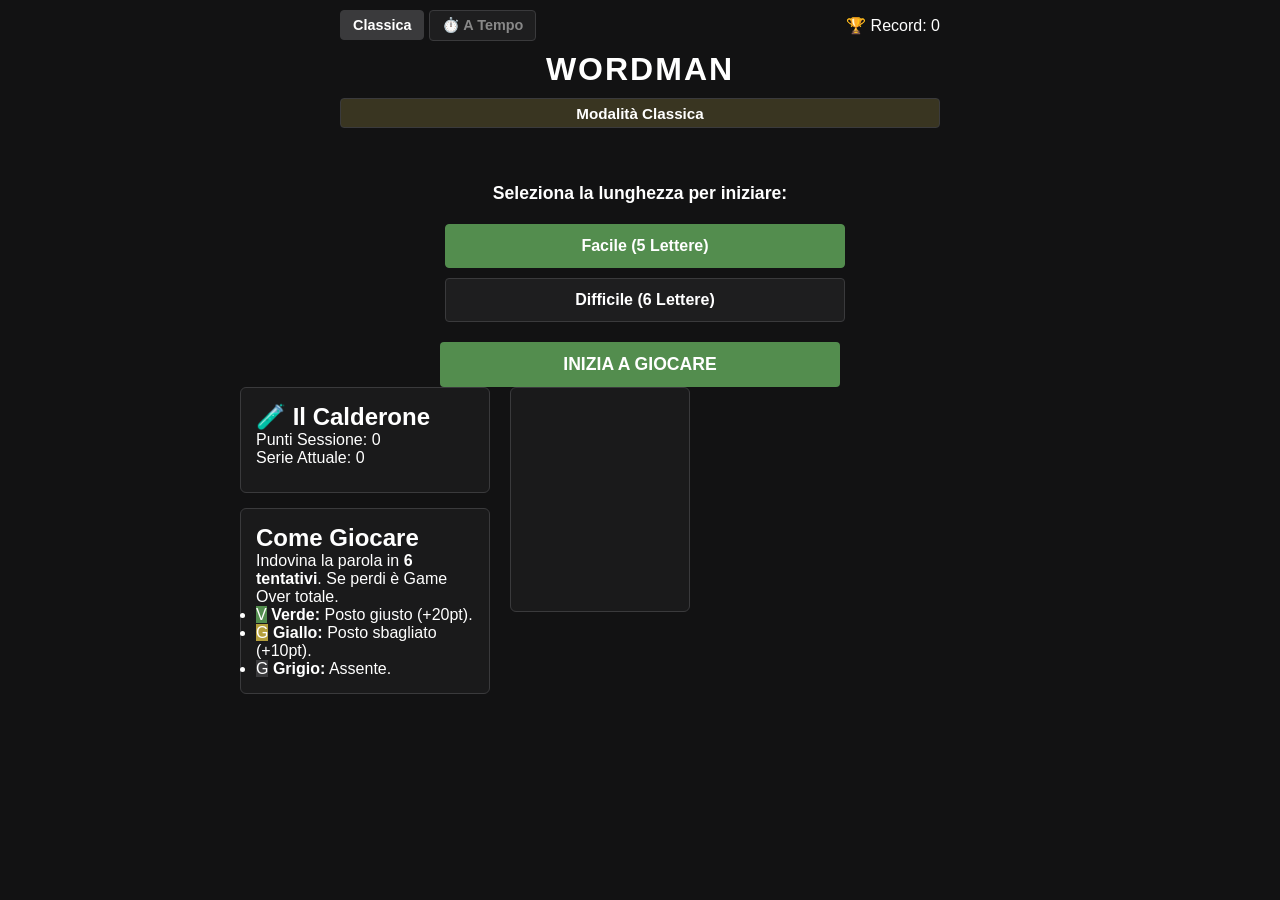
==== index.html @ 71275ad7 "Initial commit via Netlify [skip ci]" ====
<!DOCTYPE html>
<html lang="it">
<head>
    <meta charset="UTF-8">
    <meta name="viewport" content="width=device-width, initial-scale=1.0, maximum-scale=1.0, user-scalable=no">
    <title>Wordman - Survival</title>
    <link rel="stylesheet" href="style.css?v=3.0">
</head>
<body>

    <div id="top-bar-container">
        <div id="mode-selector">
            <button id="btn-mode-classic" class="mode-btn">Classica</button>
            <button id="btn-mode-timer" class="mode-btn">⏱️ A Tempo</button>
        </div>
        <div id="high-score-container">🏆 Record: <span id="high-score">0</span></div>
    </div>

    <h1>WORDMAN</h1>

    <div id="timer-wrapper">
        <div id="timer-bar"></div>
        <div id="timer-text">60s</div>
    </div>

    <div id="difficulty-container">
        <h2>Seleziona la lunghezza per iniziare:</h2>
        <button id="btn-easy" class="diff-btn active">Facile (5 Lettere)</button>
        <button id="btn-hard" class="diff-btn">Difficile (6 Lettere)</button>
        <button id="start-session-btn" style="margin-top: 15px; padding: 12px 24px; font-weight: bold; background-color: #538d4e; color: white; border: none; border-radius: 4px; cursor: pointer; font-size: 1.1rem; width: 100%;">INIZIA A GIOCARE</button>
    </div>
    
    <div id="game-container" class="hidden">
        <div id="game-layout-wrapper" style="display: flex; flex-wrap: wrap; gap: 20px; justify-content: center; align-items: flex-start; width: 100%; max-width: 800px; margin: 0 auto;">
            
            <div id="left-column">
                <div class="calderone-container">
                    <h2>🧪 Il Calderone</h2>
                    <div class="score-total">Punti Sessione: <span id="current-score">0</span></div>
                    <div class="streak-total">Serie Attuale: <span id="current-streak">0</span></div>
                    <ul id="words-list" style="list-style: none; margin-top: 10px;"></ul>
                </div>

                <div class="instructions-container">
                    <h2>Come Giocare</h2>
                    <p id="game-desc">Indovina la parola in <strong>6 tentativi</strong>. Se perdi è Game Over totale.</p>
                    <ul>
                        <li><span class="demo-box correct">V</span> <strong>Verde:</strong> Posto giusto (+20pt).</li>
                        <li><span class="demo-box present">G</span> <strong>Giallo:</strong> Posto sbagliato (+10pt).</li>
                        <li><span class="demo-box absent">G</span> <strong>Grigio:</strong> Assente.</li>
                    </ul>
                </div>
            </div>

            <canvas id="hangman" width="200" height="250"></canvas>
            <div id="game-board"></div>
            
        </div>
        
        <input type="text" id="mobile-keyboard-trigger" autocomplete="off" autocapitalize="characters" autocorrect="off" spellcheck="false" style="position: absolute; opacity: 0; pointer-events: none; left: -9999px;">
    </div>

    <div id="message"></div>
    <button id="restart-btn" class="hidden">Continua</button>

    <!-- Importazione dei file script: prima la logica punti, poi l'applicazione -->
    <script src="scoring.js?v=3.0"></script>
    <script src="script.js?v=3.0"></script>
</body>
</html>
---- style.css ----
* {
    box-sizing: border-box !important;
    margin: 0;
    padding: 0;
}

body {
    background-color: #121213 !important;
    color: white !important;
    font-family: 'Arial', sans-serif !important;
    display: flex !important;
    flex-direction: column !important;
    align-items: center !important;
    justify-content: flex-start !important;
    min-height: 100vh !important;
    padding: 10px !important;
}

#top-bar-container {
    display: flex !important;
    justify-content: space-between !important;
    align-items: center !important;
    width: 100% !important;
    max-width: 600px !important;
    margin-bottom: 10px !important;
}

.mode-btn {
    background-color: #1e1e1f !important;
    color: #888 !important;
    border: 1px solid #3a3a3c !important;
    padding: 6px 12px !important;
    font-size: 0.9rem !important;
    cursor: pointer !important;
    border-radius: 4px !important;
    font-weight: bold !important;
}
.mode-btn.active {
    color: white !important;
    background-color: #3a3a3c !important;
}

h1 {
    font-size: 2rem !important;
    letter-spacing: 2px !important;
    margin-bottom: 10px !important;
    text-align: center !important;
}

#timer-wrapper {
    width: 100% !important;
    max-width: 600px !important;
    background-color: #1a1a1b !important;
    border: 1px solid #3a3a3c !important;
    border-radius: 4px !important;
    position: relative !important;
    height: 30px !important;
    margin-bottom: 15px !important;
    display: flex !important;
    align-items: center !important;
    justify-content: center !important;
    overflow: hidden !important;
}

#timer-bar {
    position: absolute !important;
    left: 0 !important;
    top: 0 !important;
    height: 100% !important;
    width: 100% !important;
    background-color: #b59f3b !important;
    opacity: 0.2 !important;
    transition: width 1s linear !important;
}

#timer-text {
    font-weight: bold !important;
    z-index: 2 !important;
    font-size: 0.95rem !important;
}

#difficulty-container {
    text-align: center !important;
    margin-top: 40px !important;
    width: 100% !important;
    max-width: 400px !important;
}

#difficulty-container h2 {
    font-size: 1.1rem !important;
    margin-bottom: 15px !important;
}

.diff-btn {
    background-color: #1e1e1f !important;
    color: white !important;
    border: 1px solid #3a3a3c !important;
    padding: 12px 20px !important;
    margin: 5px !important;
    font-size: 1rem !important;
    font-weight: bold !important;
    cursor: pointer !important;
    border-radius: 4px !important;
    width: 100% !important;
}
.diff-btn.active {
    background-color: #538d4e !important;
    border-color: #538d4e !important;
}

#game-container {
    display: flex !important;
    flex-direction: row !important;
    gap: 30px !important;
    width: 100% !important;
    max-width: 850px !important;
    justify-content: center !important;
    align-items: flex-start !important;
}

#left-column {
    flex: 1 !important;
    display: flex !important;
    flex-direction: column !important;
    gap: 15px !important;
}

.calderone-container, .instructions-container {
    background-color: #1a1a1b !important;
    border: 1px solid #3a3a3c !important;
    border-radius: 6px !important;
    padding: 15px !important;
}

#game-board {
    display: grid !important;
    grid-template-columns: repeat(var(--cols, 5), 1fr) !important;
    gap: 5px !important;
    width: 100% !important;
    max-width: 330px !important;
    margin: 0 auto !important;
}

.tile {
    aspect-ratio: 1 / 1 !important;
    border: 2px solid #3a3a3c !important;
    font-size: 1.6rem !important;
    font-weight: bold !important;
    display: flex !important;
    align-items: center !important;
    justify-content: center !important;
    text-transform: uppercase !important;
    user-select: none !important;
    border-radius: 4px !important;
}

.correct { background-color: #538d4e !important; border-color: #538d4e !important; }
.present { background-color: #b59f3b !important; border-color: #b59f3b !important; }
.absent { background-color: #3a3a3c !important; border-color: #3a3a3c !important; }

#hangman {
    background-color: #1a1a1b !important;
    border: 1px solid #3a3a3c !important;
    border-radius: 6px !important;
    max-width: 180px !important;
    height: auto !important;
}

#message {
    margin-top: 15px !important;
    font-size: 1.2rem !important;
    font-weight: bold !important;
    text-align: center !important;
    color: #ff4757 !important;
}

#restart-btn {
    margin-top: 15px !important;
    background-color: #538d4e !important;
    color: white !important;
    border: none !important;
    padding: 12px 30px !important;
    font-size: 1.1rem !important;
    font-weight: bold !important;
    border-radius: 4px !important;
    cursor: pointer !important;
}

.hidden { display: none !important; }

/* === LAYOUT OTTIMIZZATO PER SMARTPHONE === */
@media (max-width: 768px) {
    body {
        justify-content: flex-start !important;
    }

    #game-container {
        flex-direction: column !important; /* Mette tutto in colonna su mobile */
        align-items: center !important;
        gap: 15px !important;
    }

    #left-column {
        width: 100% !important;
        order: 3 !important; /* Sposta il Calderone sotto il gioco */
    }

    .instructions-container {
        display: none !important; /* Nasconde le istruzioni su mobile per salvare spazio */
    }

    #hangman {
        max-width: 130px !important; /* Rimpicciolisce la corda dell'impiccato */
        order: 1 !important;
    }

    #game-board {
        max-width: 280px !important; /* Stringe la griglia per farla stare nello schermo */
        order: 2 !important;
    }

    .tile {
        font-size: 1.3rem !important; /* Lettere leggermente più piccole */
    }

    h1 {
        font-size: 1.6rem !important;
    }
}
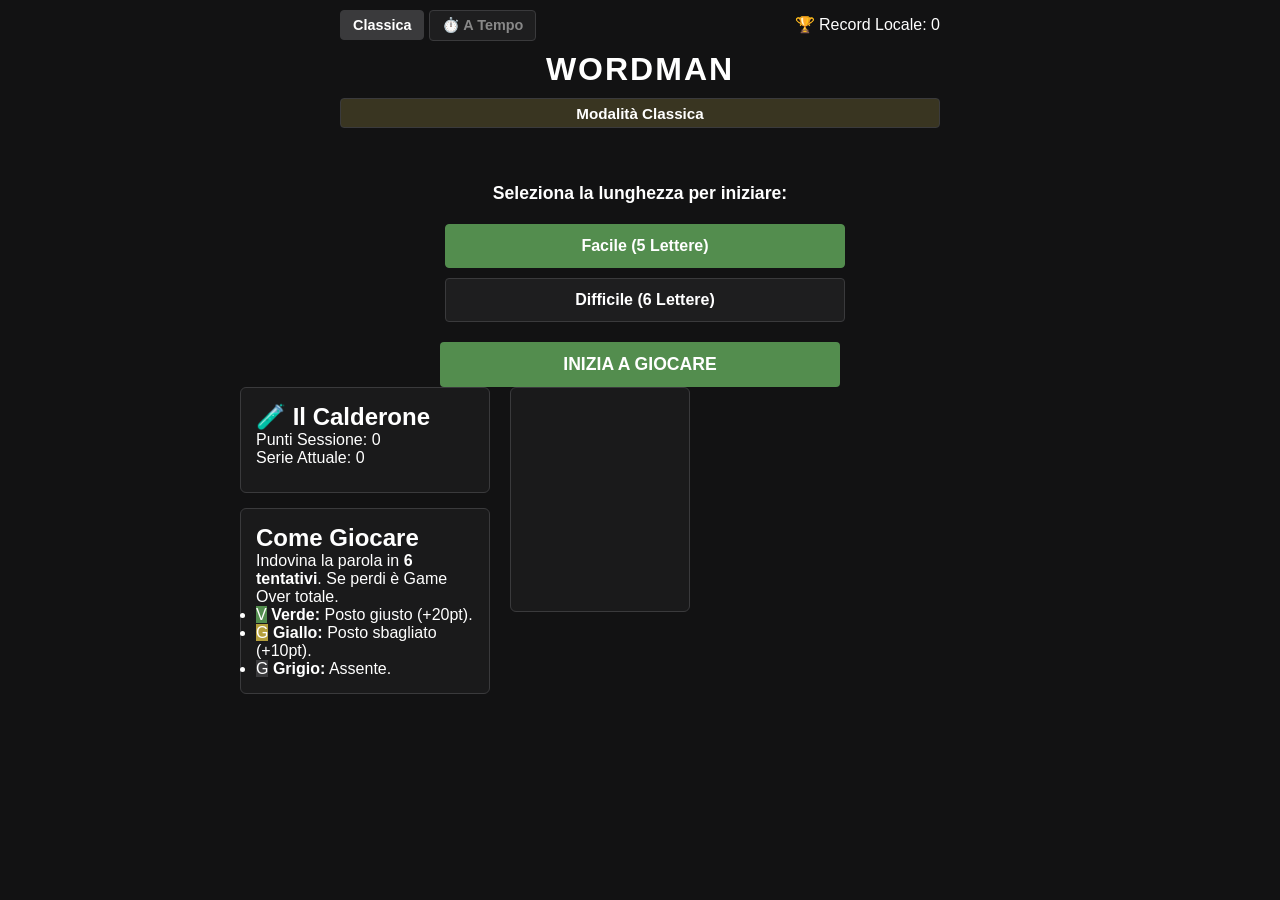
==== commit 86e254bf: "aggiunta classifica" ====
--- a/index.html
+++ b/index.html
@@ -4,7 +4,7 @@
     <meta charset="UTF-8">
     <meta name="viewport" content="width=device-width, initial-scale=1.0, maximum-scale=1.0, user-scalable=no">
     <title>Wordman - Survival</title>
-    <link rel="stylesheet" href="style.css?v=3.0">
+    <link rel="stylesheet" href="style.css?v=3.1">
 </head>
 <body>
 
@@ -13,7 +13,10 @@
             <button id="btn-mode-classic" class="mode-btn">Classica</button>
             <button id="btn-mode-timer" class="mode-btn">⏱️ A Tempo</button>
         </div>
-        <div id="high-score-container">🏆 Record: <span id="high-score">0</span></div>
+        <div id="high-score-container">
+            🏆 Record Locale: <span id="high-score">0</span>
+            <div id="global-rank-tag" style="font-size: 0.8rem; color: #aaa; margin-top: 2px;"></div>
+        </div>
     </div>
 
     <h1>WORDMAN</h1>
@@ -60,11 +63,19 @@
         <input type="text" id="mobile-keyboard-trigger" autocomplete="off" autocapitalize="characters" autocorrect="off" spellcheck="false" style="position: absolute; opacity: 0; pointer-events: none; left: -9999px;">
     </div>
 
+    <!-- SEZIONE ONLINE: Box di registrazione record mondiale -->
+    <div id="global-save-container" class="hidden" style="margin: 20px auto; max-width: 400px; background: #222; padding: 15px; border-radius: 8px; border: 1px solid #333; text-align: center;">
+        <p style="margin-bottom: 10px; color: #ffd700; font-weight: bold;">🌍 Salva il tuo punteggio nella Classifica Mondiale!</p>
+        <input type="text" id="leaderboard-username" placeholder="Tuo Nome (max 10 caratteri)" maxlength="10" style="padding: 8px; width: 70%; border-radius: 4px; border: 1px solid #555; background: #111; color: white; text-align: center; text-transform: uppercase;">
+        <button id="btn-submit-global" style="padding: 8px 15px; background: #538d4e; color: white; border: none; border-radius: 4px; cursor: pointer; font-weight: bold; margin-top: 10px;">Invia Record</button>
+    </div>
+
     <div id="message"></div>
     <button id="restart-btn" class="hidden">Continua</button>
 
-    <!-- Importazione dei file script: prima la logica punti, poi l'applicazione -->
-    <script src="scoring.js?v=3.0"></script>
-    <script src="script.js?v=3.0"></script>
+    <!-- Caricamento ordinato dei moduli -->
+    <script src="scoring.js?v=3.1"></script>
+    <script src="online-leaderboard.js?v=3.1"></script>
+    <script src="script.js?v=3.1"></script>
 </body>
 </html>
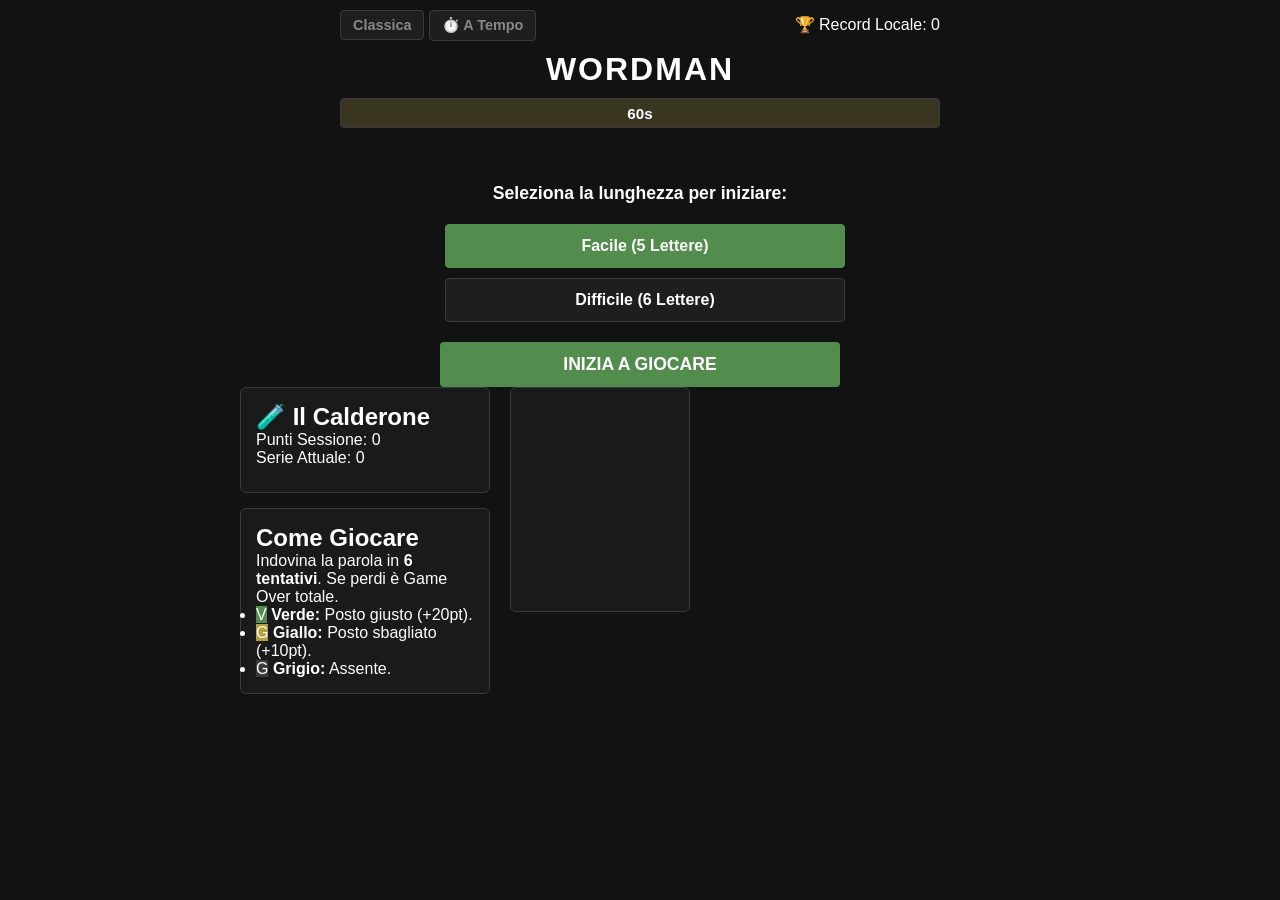
==== commit 0abbb8fd: "Add files via upload" ====
--- a/index.html
+++ b/index.html
@@ -75,7 +75,7 @@
 
     <!-- Caricamento ordinato dei moduli -->
     <script src="scoring.js?v=3.1"></script>
-    <script src="online-leaderboard.js?v=3.1"></script>
-    <script src="script.js?v=3.1"></script>
+	<script src="online-leaderboard.js"></script>
+	<script src="script.js"></script>
 </body>
 </html>
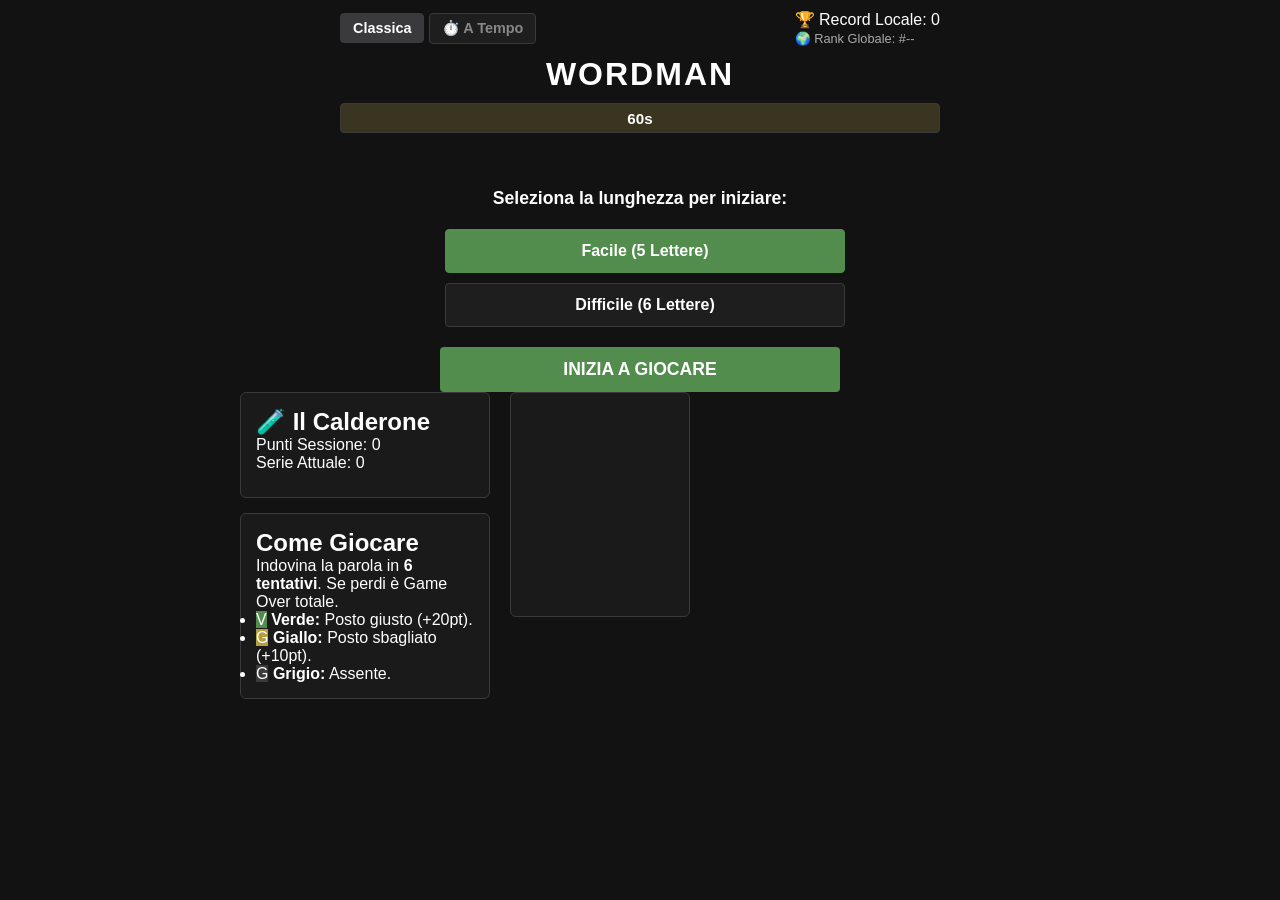
==== commit 5e81c2db: "Add files via upload" ====
--- a/index.html
+++ b/index.html
@@ -63,7 +63,6 @@
         <input type="text" id="mobile-keyboard-trigger" autocomplete="off" autocapitalize="characters" autocorrect="off" spellcheck="false" style="position: absolute; opacity: 0; pointer-events: none; left: -9999px;">
     </div>
 
-    <!-- SEZIONE ONLINE: Box di registrazione record mondiale -->
     <div id="global-save-container" class="hidden" style="margin: 20px auto; max-width: 400px; background: #222; padding: 15px; border-radius: 8px; border: 1px solid #333; text-align: center;">
         <p style="margin-bottom: 10px; color: #ffd700; font-weight: bold;">🌍 Salva il tuo punteggio nella Classifica Mondiale!</p>
         <input type="text" id="leaderboard-username" placeholder="Tuo Nome (max 10 caratteri)" maxlength="10" style="padding: 8px; width: 70%; border-radius: 4px; border: 1px solid #555; background: #111; color: white; text-align: center; text-transform: uppercase;">
@@ -73,9 +72,9 @@
     <div id="message"></div>
     <button id="restart-btn" class="hidden">Continua</button>
 
-    <!-- Caricamento ordinato dei moduli -->
-    <script src="scoring.js?v=3.1"></script>
-	<script src="online-leaderboard.js"></script>
-	<script src="script.js"></script>
+    <script src="scoring.js?v=3.1" defer></script>
+    <script src="timer.js" defer></script>
+    <script src="online-leaderboard.js" defer></script>
+    <script src="script.js" defer></script>
 </body>
 </html>
--- a/style.css
+++ b/style.css
@@ -188,39 +188,38 @@
 
 .hidden { display: none !important; }
 
-/* === LAYOUT OTTIMIZZATO PER SMARTPHONE === */
 @media (max-width: 768px) {
     body {
         justify-content: flex-start !important;
     }
 
     #game-container {
-        flex-direction: column !important; /* Mette tutto in colonna su mobile */
+        flex-direction: column !important;
         align-items: center !important;
         gap: 15px !important;
     }
 
     #left-column {
         width: 100% !important;
-        order: 3 !important; /* Sposta il Calderone sotto il gioco */
+        order: 3 !important;
     }
 
     .instructions-container {
-        display: none !important; /* Nasconde le istruzioni su mobile per salvare spazio */
+        display: none !important;
     }
 
     #hangman {
-        max-width: 130px !important; /* Rimpicciolisce la corda dell'impiccato */
+        max-width: 130px !important;
         order: 1 !important;
     }
 
     #game-board {
-        max-width: 280px !important; /* Stringe la griglia per farla stare nello schermo */
+        max-width: 280px !important;
         order: 2 !important;
     }
 
     .tile {
-        font-size: 1.3rem !important; /* Lettere leggermente più piccole */
+        font-size: 1.3rem !important;
     }
 
     h1 {
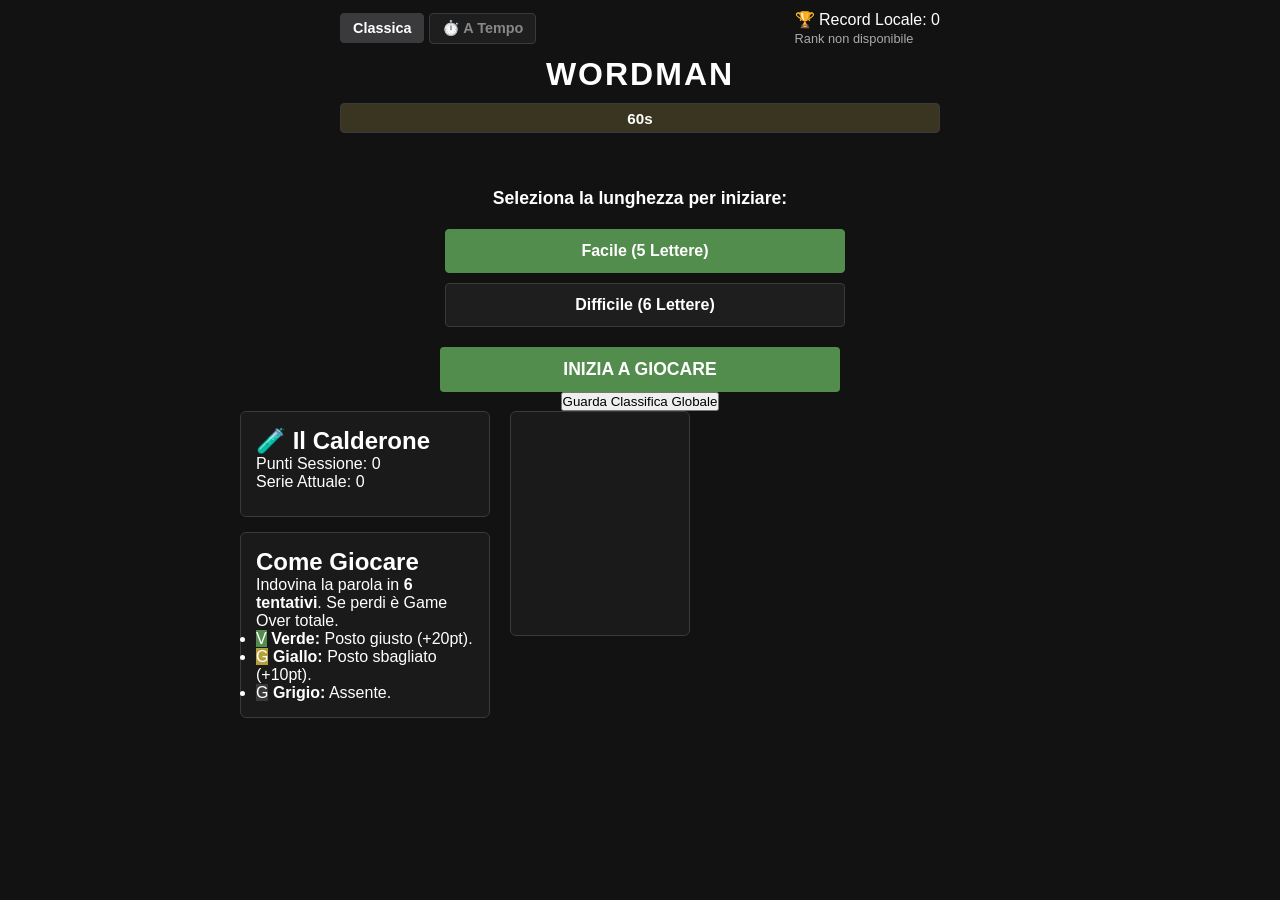
==== commit abdf1bd9: "Add files via upload" ====
--- a/index.html
+++ b/index.html
@@ -31,6 +31,7 @@
         <button id="btn-easy" class="diff-btn active">Facile (5 Lettere)</button>
         <button id="btn-hard" class="diff-btn">Difficile (6 Lettere)</button>
         <button id="start-session-btn" style="margin-top: 15px; padding: 12px 24px; font-weight: bold; background-color: #538d4e; color: white; border: none; border-radius: 4px; cursor: pointer; font-size: 1.1rem; width: 100%;">INIZIA A GIOCARE</button>
+		<button onclick="window.location.href='leaderboard.html'">Guarda Classifica Globale</button>
     </div>
     
     <div id="game-container" class="hidden">
